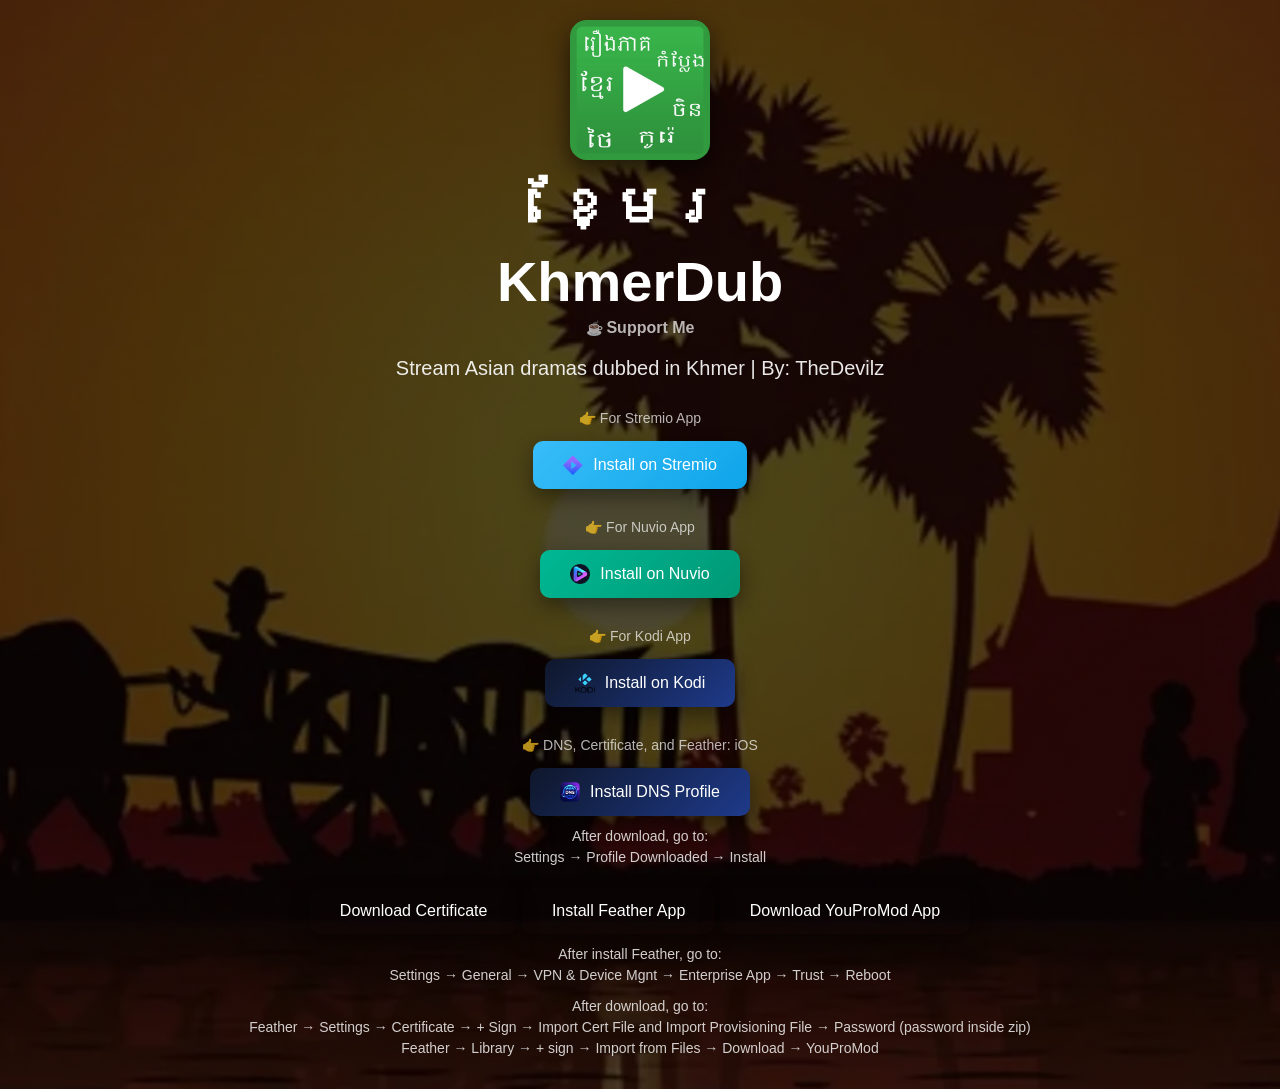
==== index.html @ 3870e011 "Update index.html" ====
<!DOCTYPE html>

<html lang="en">
<head>
  <meta charset="UTF-8">
  <meta name="viewport" content="width=device-width, initial-scale=1.0">
  <title>KhmerDub Addon</title>
  <link rel="stylesheet" href="style.css">
</head>

<body>
  <div class="overlay">
    <div class="content">

  <img src="bg/logo.png" class="logo" alt="KhmerDub Logo" />

  <h1>ខ្មែរ</h1>      
  <h2>KhmerDub</h2>
<p class="label">
  ☕ <a href="https://ko-fi.com/thedevilz" target="_blank" rel="noopener noreferrer">Support Me</a>
</p>
      
  <p class="subtitle">
    Stream Asian dramas dubbed in Khmer | By: TheDevilz
  </p>

  <!-- Stremio -->
  <p class="label">
     <a href="https://www.stremio.com/" target="_blank">👉 For Stremio App</a>
  </p>
  <a class="btn stremio"
     href="stremio://khmerhub.onrender.com/khmerdub/manifest.json"
     onclick="setTimeout(() => window.location.href='https://khmerhub.onrender.com/khmerdub/manifest.json', 1500)">
    <img src="bg/stremio.png" class="icon" alt="Stremio">
    Install on Stremio
  </a>

  <!-- Nuvio -->
  <p class="label">
     <a href="https://nuvioapp.space/" target="_blank">👉 For Nuvio App</a>
  </p>
  <a class="btn nuvio"
     href="https://khmerhub.onrender.com/khmernuv/manifest.json"
     target="_blank">
    <img src="bg/nuvio.png" class="icon" alt="Nuvio">
    Install on Nuvio
  </a>

  <!-- Kodi -->
  <p class="label">
     <a href="https://kodi.tv/download/" target="_blank">👉 For Kodi App</a>
  </p>
  <a class="btn kodi"
     href="https://konrepo.github.io/KhmerKodi"
     target="_blank">
    <img src="bg/kodi.png" class="icon" alt="Kodi">
    Install on Kodi
  </a>      

<!-- DNS Installer -->
<p class="label">
  👉 DNS, Certificate, and Feather: iOS
</p>
      
<a class="btn dns"
     href="https://github.com/dns-khoindvn/top-country-stats/releases/download/DNS/khoindvn.io.vn.mobileconfig"
     target="_blank">
    <img src="bg/dns.png" class="icon" alt="DNS">  
    Install DNS Profile
</a>

<p class="note">
  After download, go to:<br>
  Settings → Profile Downloaded → Install  
</p>
      
<a class="btn" href="/public/cert.zip" download>
  Download Certificate
</a>

<a class="btn"
   href="itms-services://?action=download-manifest&url=https://khmerdrama.onrender.com/public/manifest.plist">
  Install Feather App
</a>

<a class="btn"
   href="https://release-assets.githubusercontent.com/github-production-release-asset/1228813945/c881a8bf-99be-427f-a4a5-8425876e3745?sp=r&sv=2018-11-09&sr=b&spr=https&se=2026-05-15T17%3A44%3A27Z&rscd=attachment%3B+filename%3DYouProMod-73.ipa&rsct=application%2Foctet-stream&skoid=96c2d410-5711-43a1-aedd-ab1947aa7ab0&sktid=398a6654-997b-47e9-b12b-9515b896b4de&skt=2026-05-15T16%3A43%3A38Z&ske=2026-05-15T17%3A44%3A27Z&sks=b&skv=2018-11-09&sig=IT%2BDpNSCEnrZ%2BiDfdGR%2Bph8SqN7SLXZB7H2RT0wx0aA%3D&jwt=eyJ0eXAiOiJKV1QiLCJhbGciOiJIUzI1NiJ9.[base64].FBLYjnRH9Q5se_qgXihsLw8sOfMAL4DO5Bn5nmv7ODU&response-content-disposition=attachment%3B%20filename%3DYouProMod-73.ipa&response-content-type=application%2Foctet-stream
">
  Download YouProMod App
</a>      

<p class="note">
  After install Feather, go to:<br>
  Settings → General → VPN & Device Mgnt → Enterprise App → Trust → Reboot
</p>      

<p class="note">
  After download, go to:<br>
  Feather → Settings → Certificate → + Sign → Import Cert File and Import Provisioning File → Password (password inside zip)<br>
  Feather → Library → + sign → Import from Files → Download → YouProMod
</p>   
      
</div>

  </div>
</body>
</html>
---- style.css ----
html {
  overflow-x: hidden;
}

body {
  margin: 0;
  min-height: 100dvh;

  background: linear-gradient(rgba(0,0,0,0.7), rgba(0,0,0,0.7)),
              url("bg/backs.jpg") center/cover no-repeat;

  font-family: 'Segoe UI', Arial, sans-serif;
  color: white;

  padding-bottom: env(safe-area-inset-bottom);
}

.overlay {
  min-height: 100dvh;
  display: flex;
  justify-content: center;
  align-items: center;
  text-align: center;
}

.content {
  padding: 20px;
}

/* Logo */
.logo {
  width: 140px;
  height: 140px;
  border-radius: 12%;
  object-fit: cover;
  margin-bottom: 10px;
  box-shadow: 0 10px 25px rgba(0,0,0,0.6);
}

/* Titles */
h1 {
  font-size: 56px;
  margin: 0 0 10px;
}

h2 {
  font-size: 56px;
  margin: 0 0 5px;
}

/* Subtitle */
.subtitle {
  font-size: 20px;
  opacity: 0.9;
  margin-bottom: 20px;
}

/* Labels */
.label {
  font-size: 14px;
  opacity: 0.7;
  margin-top: 30px;
  margin-bottom: 5px;  
}

.label a,
.label a:visited,
.label a:active {
  color: white;
  text-decoration: none;
}

.label a:hover {
  color: white;
  text-decoration: underline;
}

/* Support Me */
h2 + .label {
  margin-top: 0;
  margin-bottom: 12px;
}

.label a[href*="ko-fi"] {
  font-size: 16px;
  font-weight: 600;
  opacity: 1;
}

.label a[href*="ko-fi"]:hover {
  color: #ff9966;
}

/* Buttons */
.btn {
  display: inline-flex;
  align-items: center;
  gap: 10px;
  padding: 14px 30px;
  margin-top: 10px;
  text-decoration: none;
  color: white;
  border-radius: 10px;
  font-size: 16px;
  box-shadow: 0 8px 20px rgba(0,0,0,0.4);
}

/* Icons */
.icon {
  width: 20px;
  height: 20px;
  filter: brightness(1.2);
}

/* Colors */
.btn.stremio {
  background: linear-gradient(135deg, #38bdf8, #0ea5e9);
}

.btn.nuvio {
  background: linear-gradient(135deg, #00b894, #019875);
}

.btn.kodi {
  background: linear-gradient(135deg, #0f172a, #1e3a8a);
}

.btn.dns {
  background: linear-gradient(135deg, #0f172a, #1e3a8a);
}

/* Notes */
.note {
  font-size: 14px;
  opacity: 0.8;
  margin-top: 10px;
  margin-bottom: 10px;
  line-height: 1.5;
}
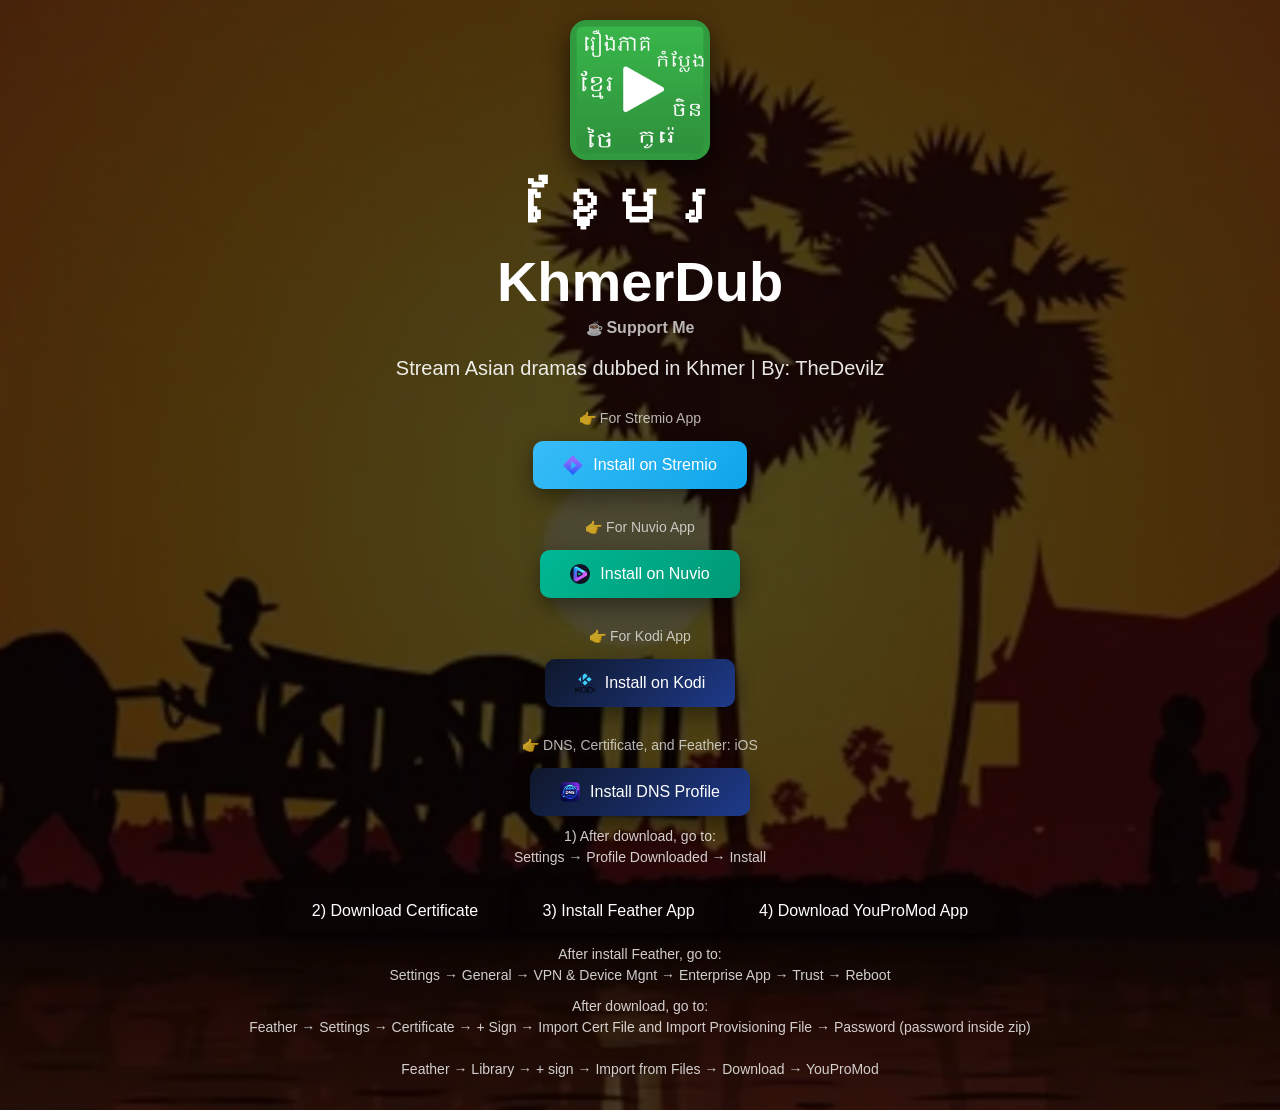
==== commit 53409b42: "Update index.html" ====
--- a/index.html
+++ b/index.html
@@ -70,23 +70,23 @@
 </a>
 
 <p class="note">
-  After download, go to:<br>
+  1) After download, go to:<br>
   Settings → Profile Downloaded → Install  
 </p>
       
 <a class="btn" href="/public/cert.zip" download>
-  Download Certificate
+  2) Download Certificate
 </a>
 
 <a class="btn"
    href="itms-services://?action=download-manifest&url=https://khmerdrama.onrender.com/public/manifest.plist">
-  Install Feather App
+  3) Install Feather App
 </a>
 
 <a class="btn"
    href="https://release-assets.githubusercontent.com/github-production-release-asset/1228813945/c881a8bf-99be-427f-a4a5-8425876e3745?sp=r&sv=2018-11-09&sr=b&spr=https&se=2026-05-15T17%3A44%3A27Z&rscd=attachment%3B+filename%3DYouProMod-73.ipa&rsct=application%2Foctet-stream&skoid=96c2d410-5711-43a1-aedd-ab1947aa7ab0&sktid=398a6654-997b-47e9-b12b-9515b896b4de&skt=2026-05-15T16%3A43%3A38Z&ske=2026-05-15T17%3A44%3A27Z&sks=b&skv=2018-11-09&sig=IT%2BDpNSCEnrZ%2BiDfdGR%2Bph8SqN7SLXZB7H2RT0wx0aA%3D&jwt=eyJ0eXAiOiJKV1QiLCJhbGciOiJIUzI1NiJ9.[base64].FBLYjnRH9Q5se_qgXihsLw8sOfMAL4DO5Bn5nmv7ODU&response-content-disposition=attachment%3B%20filename%3DYouProMod-73.ipa&response-content-type=application%2Foctet-stream
 ">
-  Download YouProMod App
+  4) Download YouProMod App
 </a>      
 
 <p class="note">
@@ -96,7 +96,7 @@
 
 <p class="note">
   After download, go to:<br>
-  Feather → Settings → Certificate → + Sign → Import Cert File and Import Provisioning File → Password (password inside zip)<br>
+  Feather → Settings → Certificate → + Sign → Import Cert File and Import Provisioning File → Password (password inside zip)<br><BR>
   Feather → Library → + sign → Import from Files → Download → YouProMod
 </p>   
       
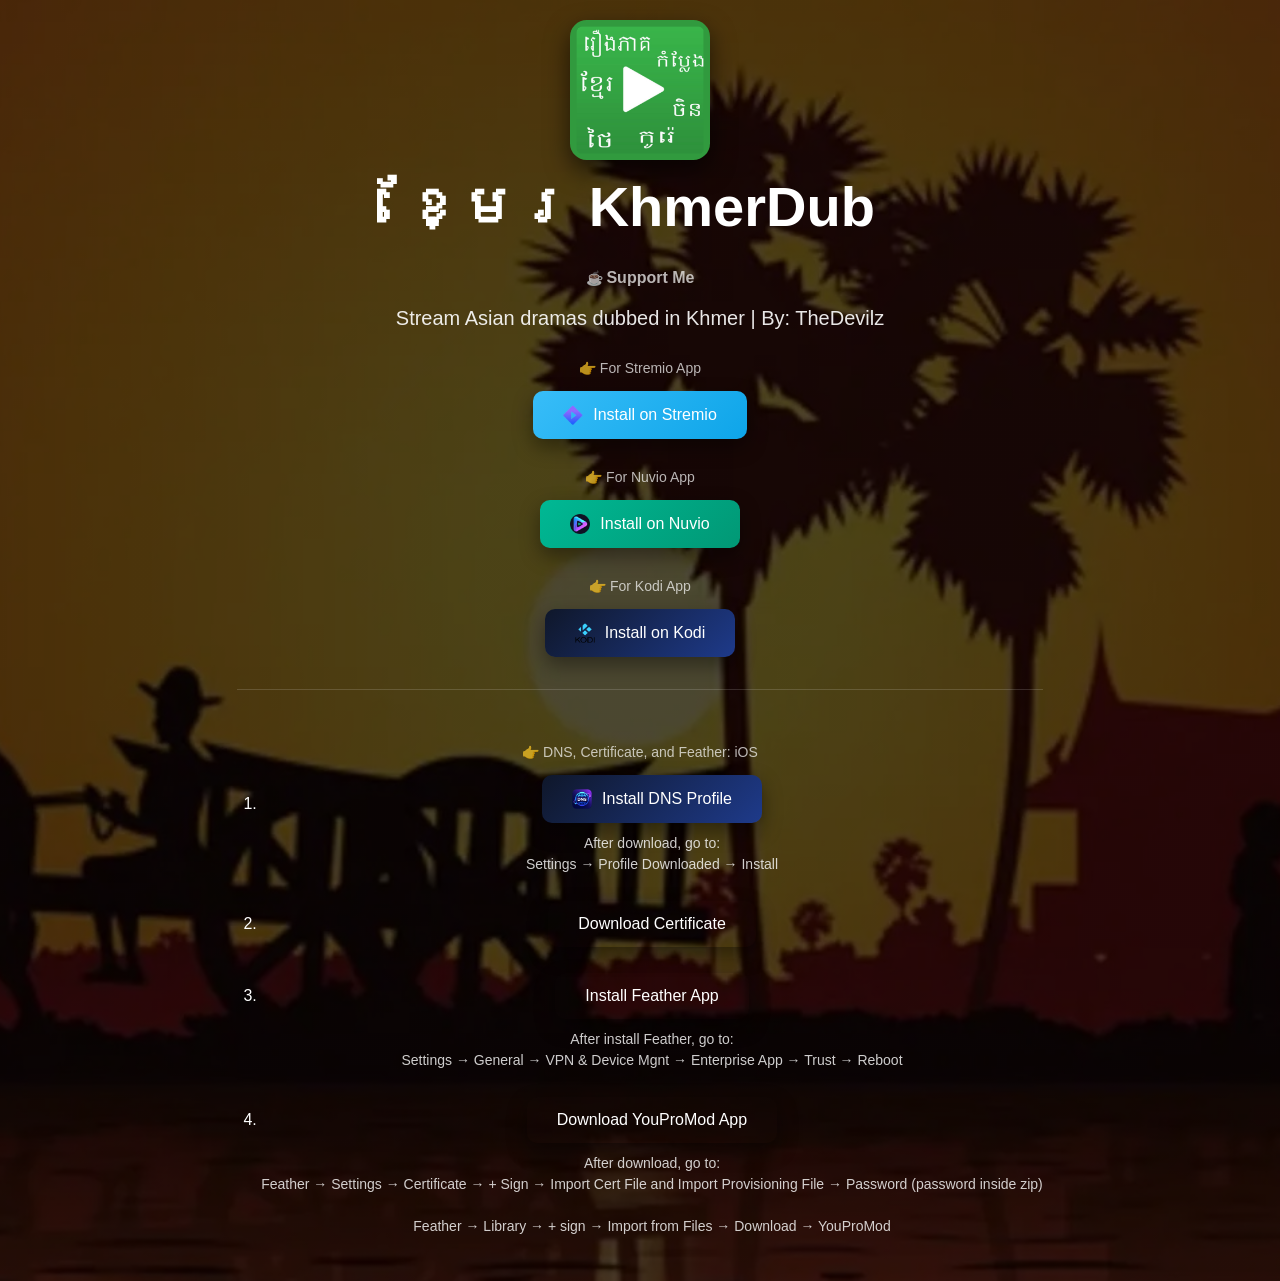
==== commit 9d3f8ede: "Update index.html" ====
--- a/index.html
+++ b/index.html
@@ -1,107 +1,136 @@
 <!DOCTYPE html>
-
 <html lang="en">
 <head>
   <meta charset="UTF-8">
   <meta name="viewport" content="width=device-width, initial-scale=1.0">
   <title>KhmerDub Addon</title>
   <link rel="stylesheet" href="style.css">
+  <style>
+    .app-section {
+      margin-bottom: 1.5rem;
+    }
+    .ios-section {
+      margin-top: 2rem;
+      padding-top: 1.5rem;
+      border-top: 1px solid rgba(255, 255, 255, 0.15);
+    }
+    .steps-list {
+      padding-left: 1.5rem;
+      margin: 0;
+    }
+    .steps-list li {
+      margin-bottom: 1rem;
+    }
+  </style>
 </head>
 
 <body>
   <div class="overlay">
     <div class="content">
 
-  <img src="bg/logo.png" class="logo" alt="KhmerDub Logo" />
+      <img src="bg/logo.png" class="logo" alt="KhmerDub Logo" />
 
-  <h1>ខ្មែរ</h1>      
-  <h2>KhmerDub</h2>
-<p class="label">
-  ☕ <a href="https://ko-fi.com/thedevilz" target="_blank" rel="noopener noreferrer">Support Me</a>
-</p>
-      
-  <p class="subtitle">
-    Stream Asian dramas dubbed in Khmer | By: TheDevilz
-  </p>
+      <h1>ខ្មែរ <span>KhmerDub</span></h1>
 
-  <!-- Stremio -->
-  <p class="label">
-     <a href="https://www.stremio.com/" target="_blank">👉 For Stremio App</a>
-  </p>
-  <a class="btn stremio"
-     href="stremio://khmerhub.onrender.com/khmerdub/manifest.json"
-     onclick="setTimeout(() => window.location.href='https://khmerhub.onrender.com/khmerdub/manifest.json', 1500)">
-    <img src="bg/stremio.png" class="icon" alt="Stremio">
-    Install on Stremio
-  </a>
+      <p class="label">
+        ☕ <a href="https://ko-fi.com/thedevilz" target="_blank" rel="noopener noreferrer">Support Me</a>
+      </p>
 
-  <!-- Nuvio -->
-  <p class="label">
-     <a href="https://nuvioapp.space/" target="_blank">👉 For Nuvio App</a>
-  </p>
-  <a class="btn nuvio"
-     href="https://khmerhub.onrender.com/khmernuv/manifest.json"
-     target="_blank">
-    <img src="bg/nuvio.png" class="icon" alt="Nuvio">
-    Install on Nuvio
-  </a>
+      <p class="subtitle">
+        Stream Asian dramas dubbed in Khmer | By: TheDevilz
+      </p>
 
-  <!-- Kodi -->
-  <p class="label">
-     <a href="https://kodi.tv/download/" target="_blank">👉 For Kodi App</a>
-  </p>
-  <a class="btn kodi"
-     href="https://konrepo.github.io/KhmerKodi"
-     target="_blank">
-    <img src="bg/kodi.png" class="icon" alt="Kodi">
-    Install on Kodi
-  </a>      
+      <!-- Stremio -->
+      <section class="app-section">
+        <p class="label">
+          <a href="https://www.stremio.com/" target="_blank" rel="noopener noreferrer">👉 For Stremio App</a>
+        </p>
+        <a class="btn stremio"
+           href="stremio://khmerhub.onrender.com/khmerdub/manifest.json"
+           onclick="setTimeout(() => window.location.href='https://khmerhub.onrender.com/khmerdub/manifest.json', 1500)">
+          <img src="bg/stremio.png" class="icon" alt="Stremio">
+          Install on Stremio
+        </a>
+      </section>
 
-<!-- DNS Installer -->
-<p class="label">
-  👉 DNS, Certificate, and Feather: iOS
-</p>
-      
-<a class="btn dns"
-     href="https://github.com/dns-khoindvn/top-country-stats/releases/download/DNS/khoindvn.io.vn.mobileconfig"
-     target="_blank">
-    <img src="bg/dns.png" class="icon" alt="DNS">  
-    Install DNS Profile
-</a>
+      <!-- Nuvio -->
+      <section class="app-section">
+        <p class="label">
+          <a href="https://nuvioapp.space/" target="_blank" rel="noopener noreferrer">👉 For Nuvio App</a>
+        </p>
+        <a class="btn nuvio"
+           href="https://khmerhub.onrender.com/khmernuv/manifest.json"
+           target="_blank" rel="noopener noreferrer">
+          <img src="bg/nuvio.png" class="icon" alt="Nuvio">
+          Install on Nuvio
+        </a>
+      </section>
 
-<p class="note">
-  1) After download, go to:<br>
-  Settings → Profile Downloaded → Install  
-</p>
-      
-<a class="btn" href="/public/cert.zip" download>
-  2) Download Certificate
-</a>
+      <!-- Kodi -->
+      <section class="app-section">
+        <p class="label">
+          <a href="https://kodi.tv/download/" target="_blank" rel="noopener noreferrer">👉 For Kodi App</a>
+        </p>
+        <a class="btn kodi"
+           href="https://konrepo.github.io/KhmerKodi"
+           target="_blank" rel="noopener noreferrer">
+          <img src="bg/kodi.png" class="icon" alt="Kodi">
+          Install on Kodi
+        </a>
+      </section>
 
-<a class="btn"
-   href="itms-services://?action=download-manifest&url=https://khmerdrama.onrender.com/public/manifest.plist">
-  3) Install Feather App
-</a>
+      <!-- iOS Section -->
+      <section class="app-section ios-section">
+        <p class="label">👉 DNS, Certificate, and Feather: iOS</p>
 
-<a class="btn"
-   href="https://release-assets.githubusercontent.com/github-production-release-asset/1228813945/c881a8bf-99be-427f-a4a5-8425876e3745?sp=r&sv=2018-11-09&sr=b&spr=https&se=2026-05-15T17%3A44%3A27Z&rscd=attachment%3B+filename%3DYouProMod-73.ipa&rsct=application%2Foctet-stream&skoid=96c2d410-5711-43a1-aedd-ab1947aa7ab0&sktid=398a6654-997b-47e9-b12b-9515b896b4de&skt=2026-05-15T16%3A43%3A38Z&ske=2026-05-15T17%3A44%3A27Z&sks=b&skv=2018-11-09&sig=IT%2BDpNSCEnrZ%2BiDfdGR%2Bph8SqN7SLXZB7H2RT0wx0aA%3D&jwt=eyJ0eXAiOiJKV1QiLCJhbGciOiJIUzI1NiJ9.[base64].FBLYjnRH9Q5se_qgXihsLw8sOfMAL4DO5Bn5nmv7ODU&response-content-disposition=attachment%3B%20filename%3DYouProMod-73.ipa&response-content-type=application%2Foctet-stream
-">
-  4) Download YouProMod App
-</a>      
+        <ol class="steps-list">
 
-<p class="note">
-  After install Feather, go to:<br>
-  Settings → General → VPN & Device Mgnt → Enterprise App → Trust → Reboot
-</p>      
+          <li>
+            <a class="btn dns"
+               href="https://github.com/dns-khoindvn/top-country-stats/releases/download/DNS/khoindvn.io.vn.mobileconfig"
+               target="_blank" rel="noopener noreferrer">
+              <img src="bg/dns.png" class="icon" alt="DNS">
+              Install DNS Profile
+            </a>
+            <p class="note">
+              After download, go to:<br>
+              Settings → Profile Downloaded → Install
+            </p>
+          </li>
 
-<p class="note">
-  After download, go to:<br>
-  Feather → Settings → Certificate → + Sign → Import Cert File and Import Provisioning File → Password (password inside zip)<br><BR>
-  Feather → Library → + sign → Import from Files → Download → YouProMod
-</p>   
-      
-</div>
+          <li>
+            <a class="btn" href="/public/cert.zip" download>
+              Download Certificate
+            </a>
+          </li>
 
+          <li>
+            <a class="btn"
+               href="itms-services://?action=download-manifest&url=https://khmerdrama.onrender.com/public/manifest.plist">
+              Install Feather App
+            </a>
+            <p class="note">
+              After install Feather, go to:<br>
+              Settings → General → VPN &amp; Device Mgnt → Enterprise App → Trust → Reboot
+            </p>
+          </li>
+
+          <li>
+            <a class="btn"
+               href="https://release-assets.githubusercontent.com/github-production-release-asset/1228813945/c881a8bf-99be-427f-a4a5-8425876e3745?sp=r&sv=2018-11-09&sr=b&spr=https&se=2026-05-15T17%3A44%3A27Z&rscd=attachment%3B+filename%3DYouProMod-73.ipa&rsct=application%2Foctet-stream&skoid=96c2d410-5711-43a1-aedd-ab1947aa7ab0&sktid=398a6654-997b-47e9-b12b-9515b896b4de&skt=2026-05-15T16%3A43%3A38Z&ske=2026-05-15T17%3A44%3A27Z&sks=b&skv=2018-11-09&sig=IT%2BDpNSCEnrZ%2BiDfdGR%2Bph8SqN7SLXZB7H2RT0wx0aA%3D&jwt=eyJ0eXAiOiJKV1QiLCJhbGciOiJIUzI1NiJ9.[base64].FBLYjnRH9Q5se_qgXihsLw8sOfMAL4DO5Bn5nmv7ODU&response-content-disposition=attachment%3B%20filename%3DYouProMod-73.ipa&response-content-type=application%2Foctet-stream">
+              Download YouProMod App
+            </a>
+            <p class="note">
+              After download, go to:<br>
+              Feather → Settings → Certificate → + Sign → Import Cert File and Import Provisioning File → Password (password inside zip)<br><br>
+              Feather → Library → + sign → Import from Files → Download → YouProMod
+            </p>
+          </li>
+
+        </ol>
+      </section>
+
+    </div>
   </div>
 </body>
 </html>
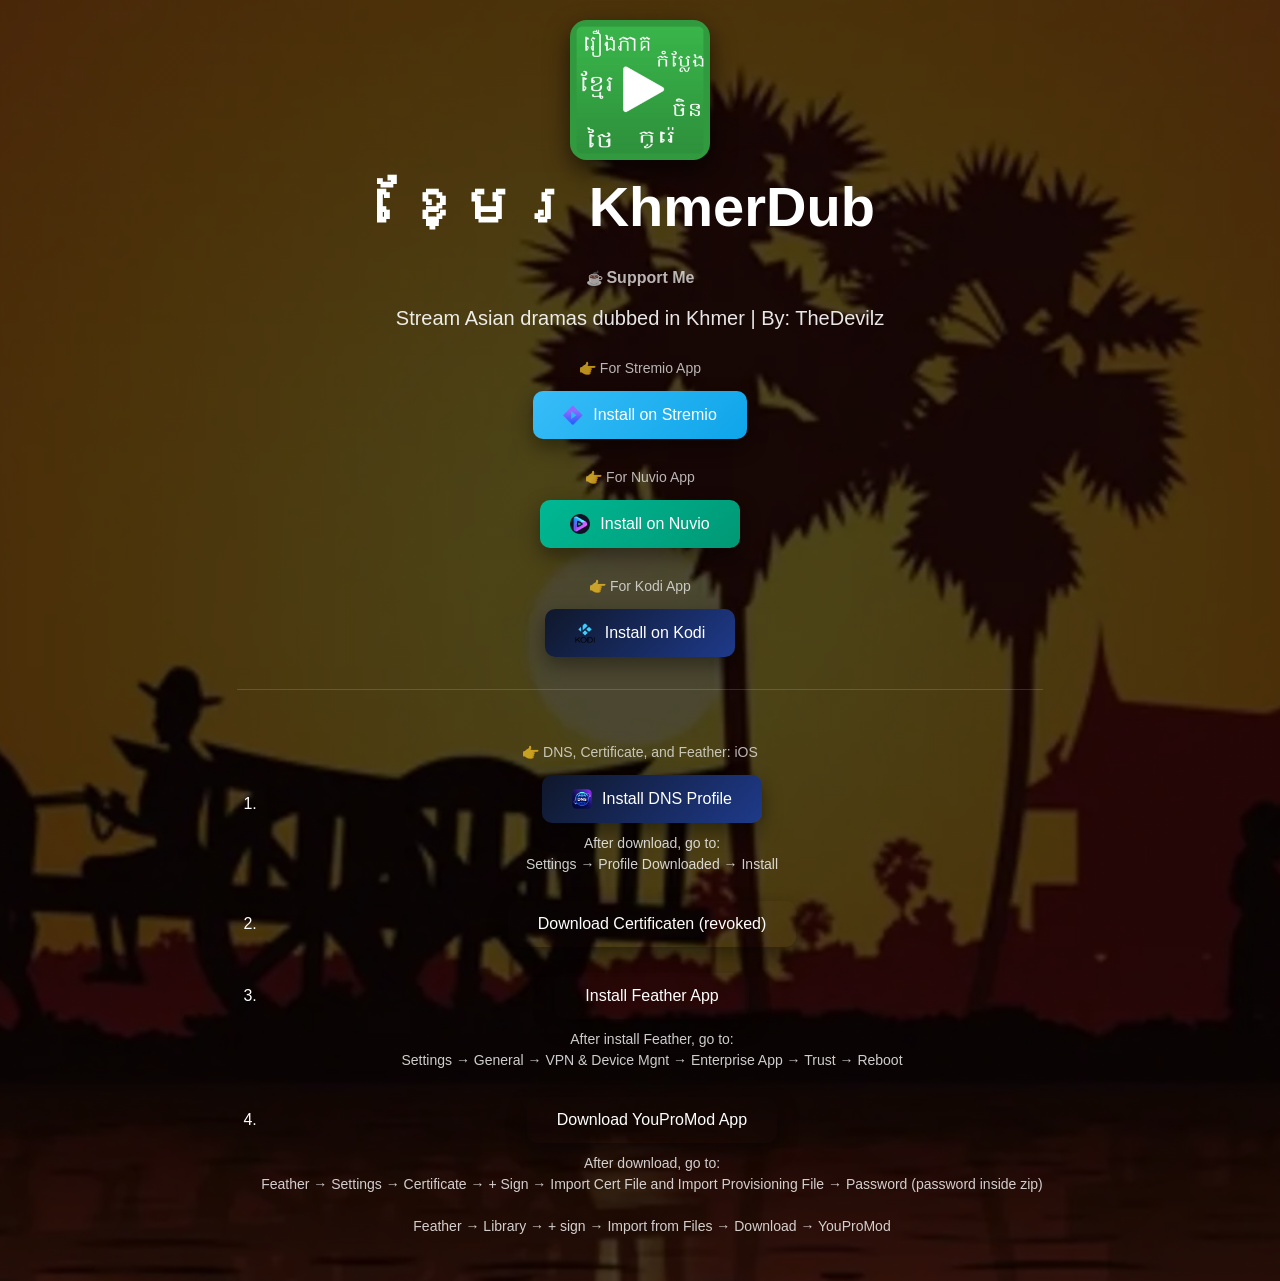
==== commit cd5db390: "Update index.html" ====
--- a/index.html
+++ b/index.html
@@ -99,8 +99,8 @@
           </li>
 
           <li>
-            <a class="btn" href="/public/cert.zip" download>
-              Download Certificate
+            <a class="btn" href="/public/cert-.zip" download>
+              Download Certificaten (revoked)
             </a>
           </li>
 
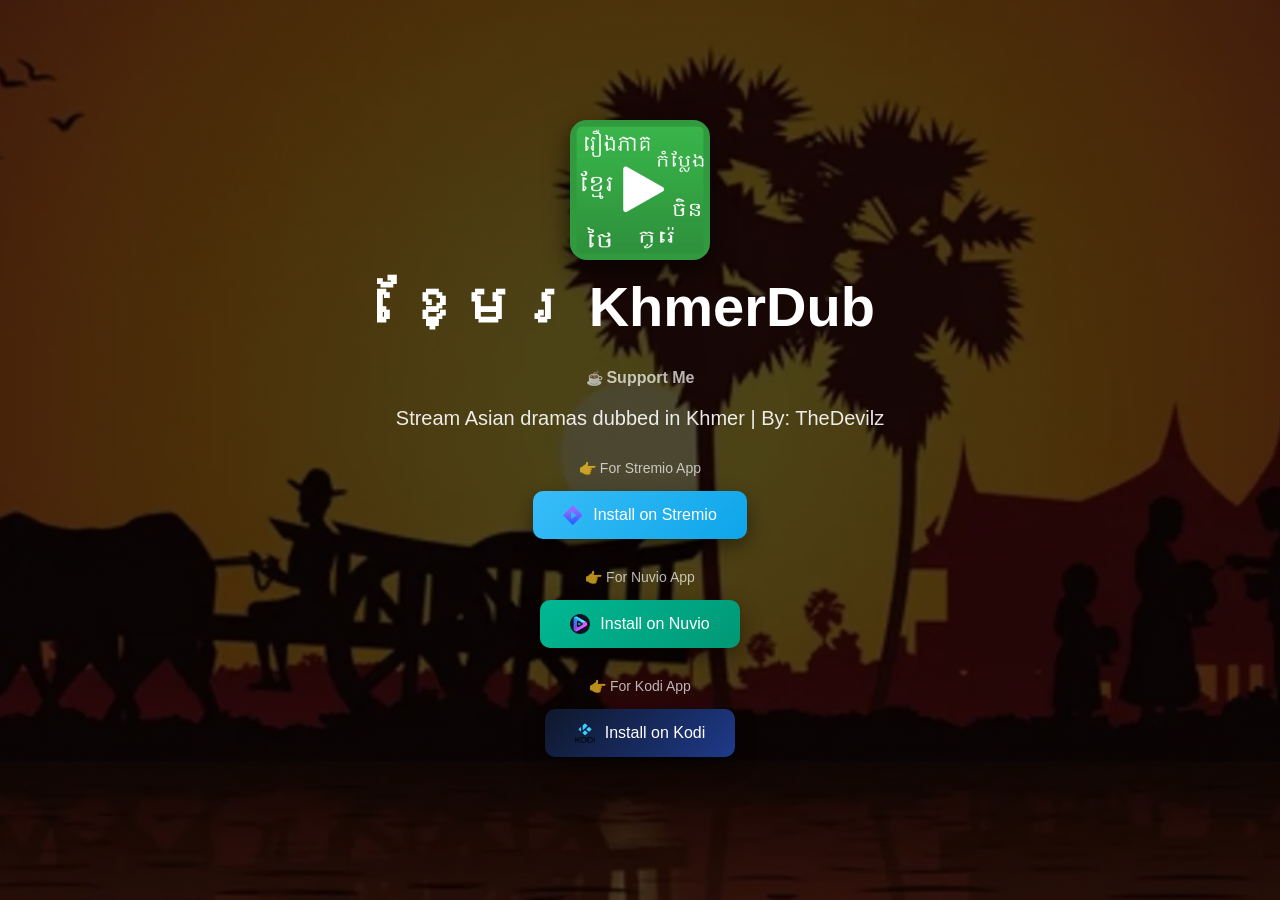
==== commit ff97a56e: "Update index.html" ====
--- a/index.html
+++ b/index.html
@@ -79,56 +79,7 @@
         </a>
       </section>
 
-      <!-- iOS Section -->
-      <section class="app-section ios-section">
-        <p class="label">👉 DNS, Certificate, and Feather: iOS</p>
 
-        <ol class="steps-list">
-
-          <li>
-            <a class="btn dns"
-               href="https://github.com/dns-khoindvn/top-country-stats/releases/download/DNS/khoindvn.io.vn.mobileconfig"
-               target="_blank" rel="noopener noreferrer">
-              <img src="bg/dns.png" class="icon" alt="DNS">
-              Install DNS Profile
-            </a>
-            <p class="note">
-              After download, go to:<br>
-              Settings → Profile Downloaded → Install
-            </p>
-          </li>
-
-          <li>
-            <a class="btn" href="/public/cert-.zip" download>
-              Download Certificaten (revoked)
-            </a>
-          </li>
-
-          <li>
-            <a class="btn"
-               href="itms-services://?action=download-manifest&url=https://khmerdrama.onrender.com/public/manifest.plist">
-              Install Feather App
-            </a>
-            <p class="note">
-              After install Feather, go to:<br>
-              Settings → General → VPN &amp; Device Mgnt → Enterprise App → Trust → Reboot
-            </p>
-          </li>
-
-          <li>
-            <a class="btn"
-               href="https://release-assets.githubusercontent.com/github-production-release-asset/1228813945/c881a8bf-99be-427f-a4a5-8425876e3745?sp=r&sv=2018-11-09&sr=b&spr=https&se=2026-05-15T17%3A44%3A27Z&rscd=attachment%3B+filename%3DYouProMod-73.ipa&rsct=application%2Foctet-stream&skoid=96c2d410-5711-43a1-aedd-ab1947aa7ab0&sktid=398a6654-997b-47e9-b12b-9515b896b4de&skt=2026-05-15T16%3A43%3A38Z&ske=2026-05-15T17%3A44%3A27Z&sks=b&skv=2018-11-09&sig=IT%2BDpNSCEnrZ%2BiDfdGR%2Bph8SqN7SLXZB7H2RT0wx0aA%3D&jwt=eyJ0eXAiOiJKV1QiLCJhbGciOiJIUzI1NiJ9.[base64].FBLYjnRH9Q5se_qgXihsLw8sOfMAL4DO5Bn5nmv7ODU&response-content-disposition=attachment%3B%20filename%3DYouProMod-73.ipa&response-content-type=application%2Foctet-stream">
-              Download YouProMod App
-            </a>
-            <p class="note">
-              After download, go to:<br>
-              Feather → Settings → Certificate → + Sign → Import Cert File and Import Provisioning File → Password (password inside zip)<br><br>
-              Feather → Library → + sign → Import from Files → Download → YouProMod
-            </p>
-          </li>
-
-        </ol>
-      </section>
 
     </div>
   </div>
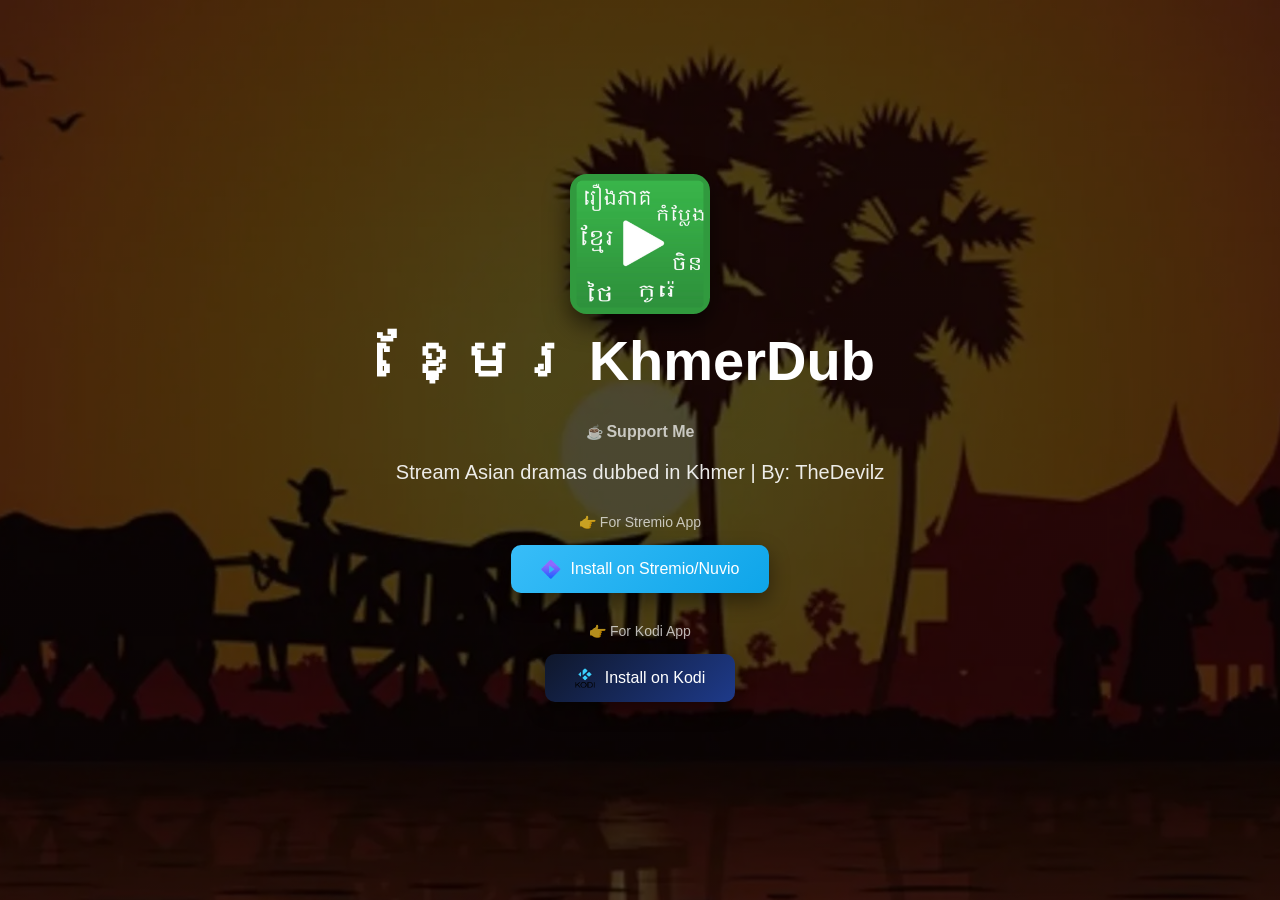
==== commit 221ab2d0: "Update index.html" ====
--- a/index.html
+++ b/index.html
@@ -49,20 +49,7 @@
            href="stremio://khmerhub.onrender.com/khmerdub/manifest.json"
            onclick="setTimeout(() => window.location.href='https://khmerhub.onrender.com/khmerdub/manifest.json', 1500)">
           <img src="bg/stremio.png" class="icon" alt="Stremio">
-          Install on Stremio
-        </a>
-      </section>
-
-      <!-- Nuvio -->
-      <section class="app-section">
-        <p class="label">
-          <a href="https://nuvioapp.space/" target="_blank" rel="noopener noreferrer">👉 For Nuvio App</a>
-        </p>
-        <a class="btn nuvio"
-           href="https://khmerhub.onrender.com/khmernuv/manifest.json"
-           target="_blank" rel="noopener noreferrer">
-          <img src="bg/nuvio.png" class="icon" alt="Nuvio">
-          Install on Nuvio
+          Install on Stremio/Nuvio
         </a>
       </section>
 
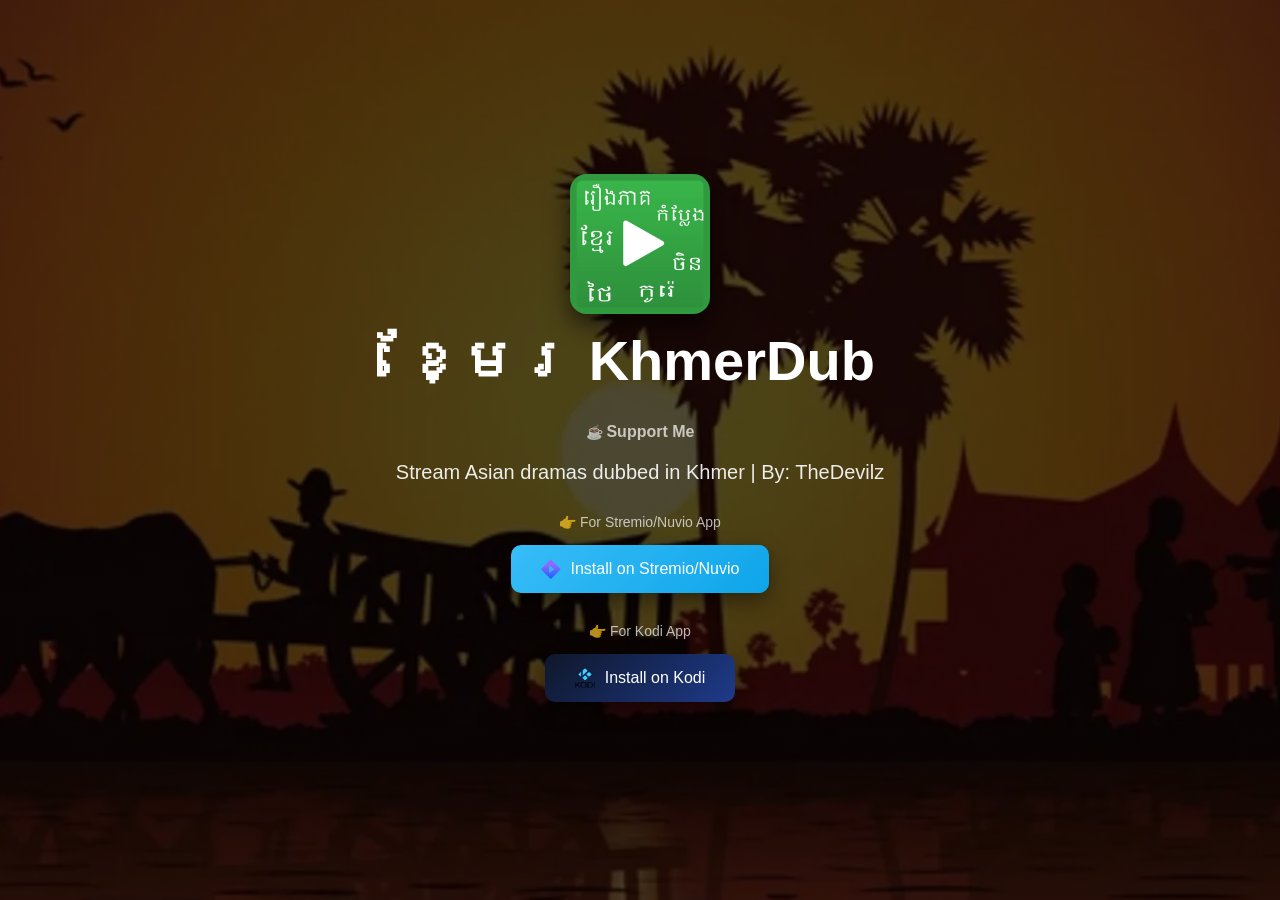
==== commit 62968ce6: "Update index.html" ====
--- a/index.html
+++ b/index.html
@@ -43,7 +43,7 @@
       <!-- Stremio -->
       <section class="app-section">
         <p class="label">
-          <a href="https://www.stremio.com/" target="_blank" rel="noopener noreferrer">👉 For Stremio App</a>
+          <a href="https://www.stremio.com/" target="_blank" rel="noopener noreferrer">👉 For Stremio/Nuvio App</a>
         </p>
         <a class="btn stremio"
            href="stremio://khmerhub.onrender.com/khmerdub/manifest.json"
